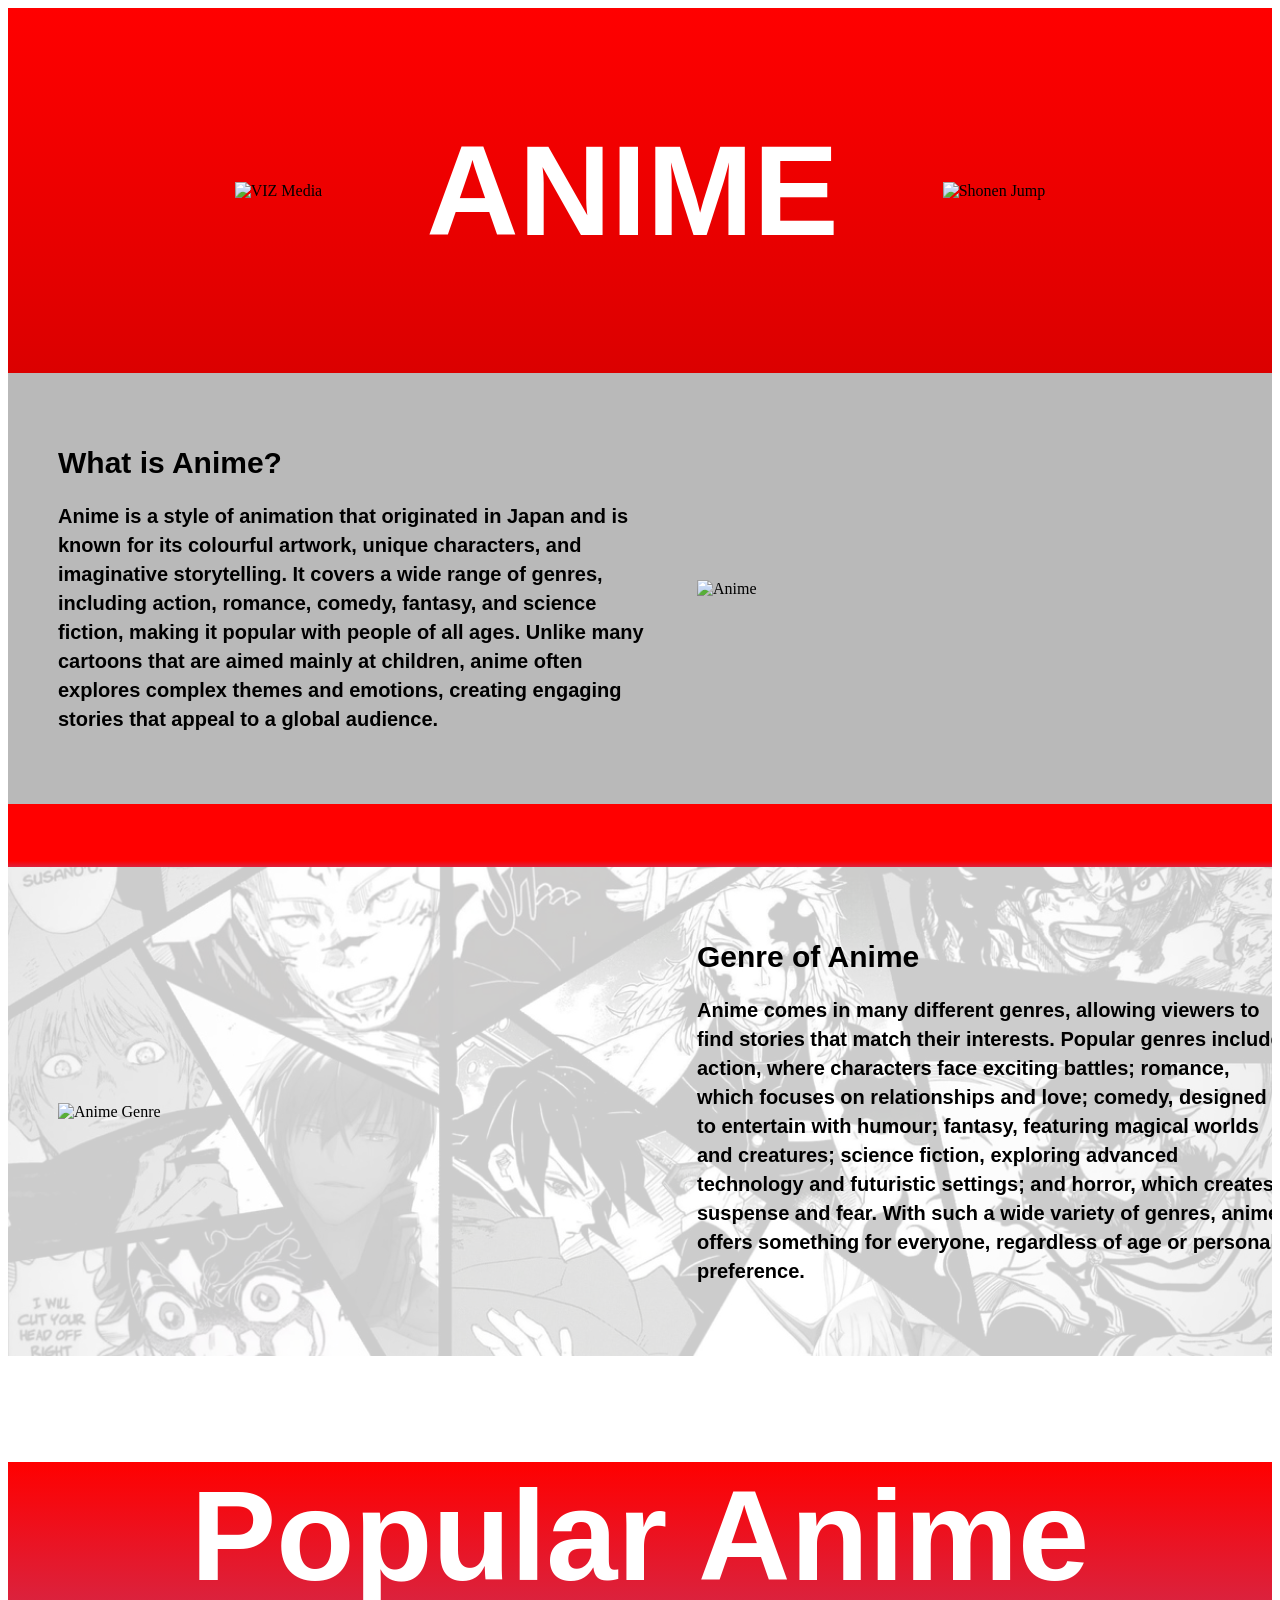
==== index.html @ dcf5774b "working on third section title" ====
<!DOCTYPE html>
<html lang="en">
<head>
    <meta charset="UTF-8">
    <meta name="viewport" content="width=device-width, initial-scale=1.0">
    <link rel="stylesheet" href="style.css">
    <title>Anime Website</title>
</head>
<body>
    <section class="hero-banner">
        <table style="margin: 0 auto;">
            <tr>
                <td><img class="hero-img1" src="images/VIZ-media.jpg" alt="VIZ Media"></td>
                <td><h1 class="hero-title">ANIME</h1></td>
                <td><img class="hero-img2" src="images/Shonen_Jump.jpeg" alt="Shonen Jump"></td>
            </tr>
        </table>
    </section>
    <section class="content1">
        <div class ="content-text">
            <h1>What is Anime?</h1>
            <p>Anime is a style of animation that originated in Japan and is known for its colourful artwork, unique characters, and imaginative storytelling. It covers a wide range of genres, including action, romance, comedy, fantasy, and science fiction, making it popular with people of all ages. Unlike many cartoons that are aimed mainly at children, anime often explores complex themes and emotions, creating engaging stories that appeal to a global audience.</p>
        </div>
        <img class="content-img" src="images/Anime.jpeg" alt="Anime"></img>
    </section>
    <section class="section-cut-off"></section>
    <section class="content2">
        <img class="content-img" src="images/Anime_Genre.jpeg" alt="Anime Genre"></img>
        <div class ="content-text">
            <h1>Genre of Anime</h1>
            <p>Anime comes in many different genres, allowing viewers to find stories that match their interests. Popular genres include action, where characters face exciting battles; romance, which focuses on relationships and love; comedy, designed to entertain with humour; fantasy, featuring magical worlds and creatures; science fiction, exploring advanced technology and futuristic settings; and horror, which creates suspense and fear. With such a wide variety of genres, anime offers something for everyone, regardless of age or personal preference.</p>
        </div>
    </section>
    <section class="content-title">
        <h1 class="title-text">Popular Anime</h1>
    </section>
</body>
</html>
---- style.css ----
.hero-banner {
    background: linear-gradient(to bottom, #ff0000, #DB0000);
    width: 100%;
}

.tr {
    display: flex;     
}

.hero-img1 {
    width: 129px;
    padding-right: 100px;
}

.hero-img2 {
    width: 118px;
    padding-left: 100px;
}

.hero-title {
    color: white;
    font-size: 128px;
    font-family: 'Istok Web', sans-serif;
}

.content1 {
    display: grid;
    grid-template-columns: 1fr 1fr;
    gap: 50px;
    margin: auto;
    padding: 50px;
    align-items: center;
    background-color: #B9B9B9;
}

.content-text {
    color: black;
    font-size: 20px;
    font-family: 'Istok Web', sans-serif;
    text-align: left;
    width: 589px;
    font-weight: bold;
    line-height: 29px;
}

.content-img {
    width: 589px;
    height: auto;
}

.section-cut-off {
    background: linear-gradient(to bottom,#FF0000 90%, #DB223D);
    height: 63px;
}

.content2 {
    display: grid;
    grid-template-columns: 1fr 1fr;
    gap: 50px;
    padding: 50px;
    align-items: center;
    position: relative;
    min-height: auto; 
    z-index: 0;
    overflow: hidden;
}

.content2::before {
  content: "";
  position: absolute;
  inset: 0; 
  background-image: url('Images/Manga_Panel_Bg1.jpg');
  background-size: cover; 
  background-position: center; 
  opacity: 0.2; 
  z-index: -1; 
}

.content-title {
    background: linear-gradient(to bottom,#FF0000, #DB223D);
    height: 139px;
    position: relative;
}

.title-text {
    color: white;
    font-size: 128px;
    font-family: 'Istok Web', sans-serif;
    text-align: center;
    font-weight: bold;
}
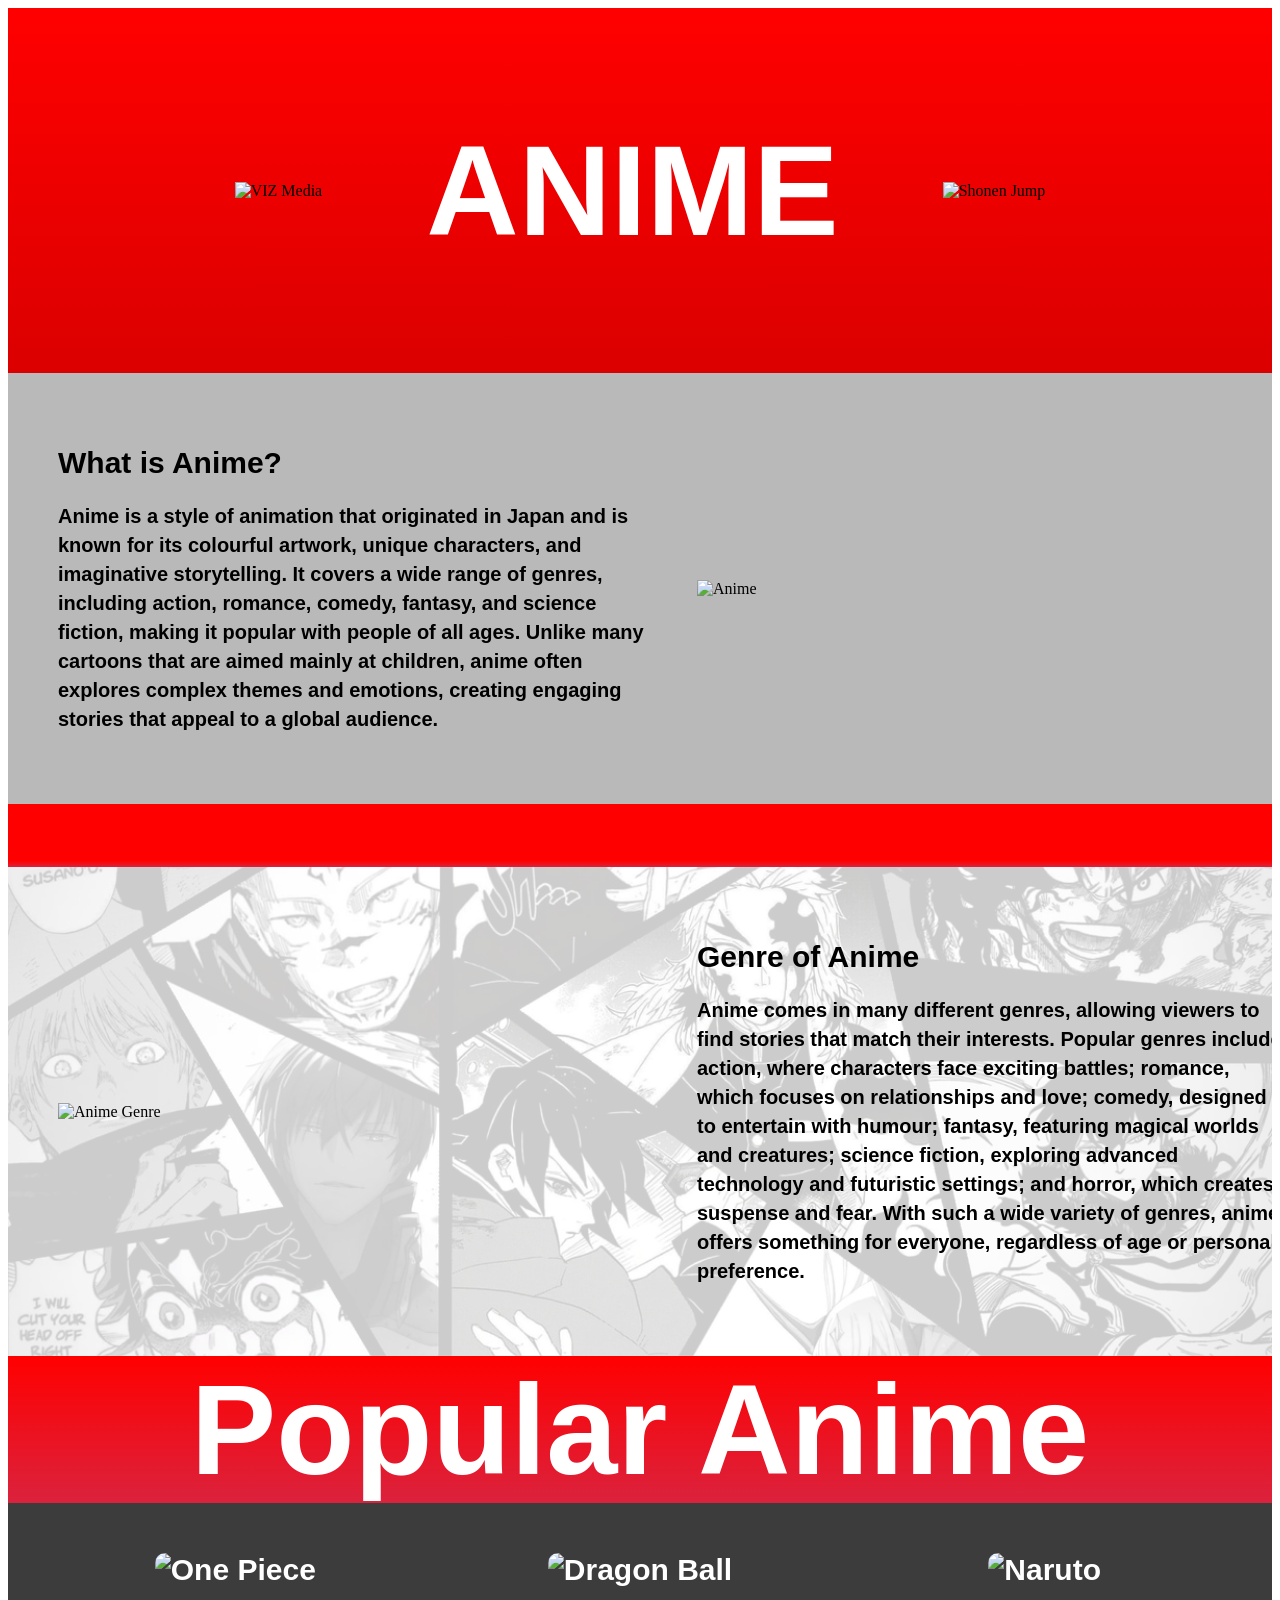
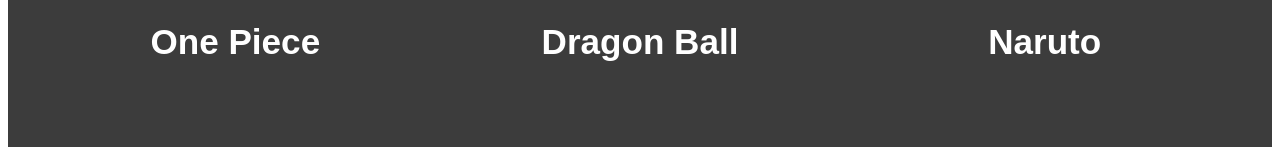
==== commit 6ab59b48: "third section complete" ====
--- a/index.html
+++ b/index.html
@@ -32,7 +32,23 @@
         </div>
     </section>
     <section class="content-title">
-        <h1 class="title-text">Popular Anime</h1>
+        <h2 class="title-text" style="margin: 0;">Popular Anime</h2>
     </section>
+    <section class="content3">
+        <div class="anime-grid">
+            <div class="anime-item">
+                <img class="anime-img" src="images/One_Piece.jpeg" alt="One Piece">
+                <h3>One Piece</h3>
+            </div>
+            <div class="anime-item">
+                <img class="anime-img"  src="images/Dragon_Ball.jpg" alt="Dragon Ball">
+                <h3>Dragon Ball</h3>
+            </div>
+            <div class="anime-item">
+                <img class="anime-img" src="images/Naruto.jpg" alt="Naruto">
+                <h3>Naruto</h3>
+            </div>
+            </div>
+        </div>
 </body>
 </html>
--- a/style.css
+++ b/style.css
@@ -80,8 +80,9 @@
 
 .content-title {
     background: linear-gradient(to bottom,#FF0000, #DB223D);
-    height: 139px;
     position: relative;
+    margin: 0;
+    padding: 0;
 }
 
 .title-text {
@@ -90,4 +91,28 @@
     font-family: 'Istok Web', sans-serif;
     text-align: center;
     font-weight: bold;
+}
+
+.anime-grid {
+    display: grid;
+    grid-template-columns: repeat(3, 1fr);
+    gap: 50px;
+    padding: 50px;
+    align-items: center;
+    background-color: #3C3C3C;
+}
+
+.anime-img {
+    gap: 20px;
+    height: 439px;
+    width: auto;
+    border-radius: 10px;
+}
+
+.anime-item {
+    text-align: center;
+    color:white;
+    font-size: 30px;
+    font-weight: bold;
+    font-family: 'Istok Web', sans-serif;
 }
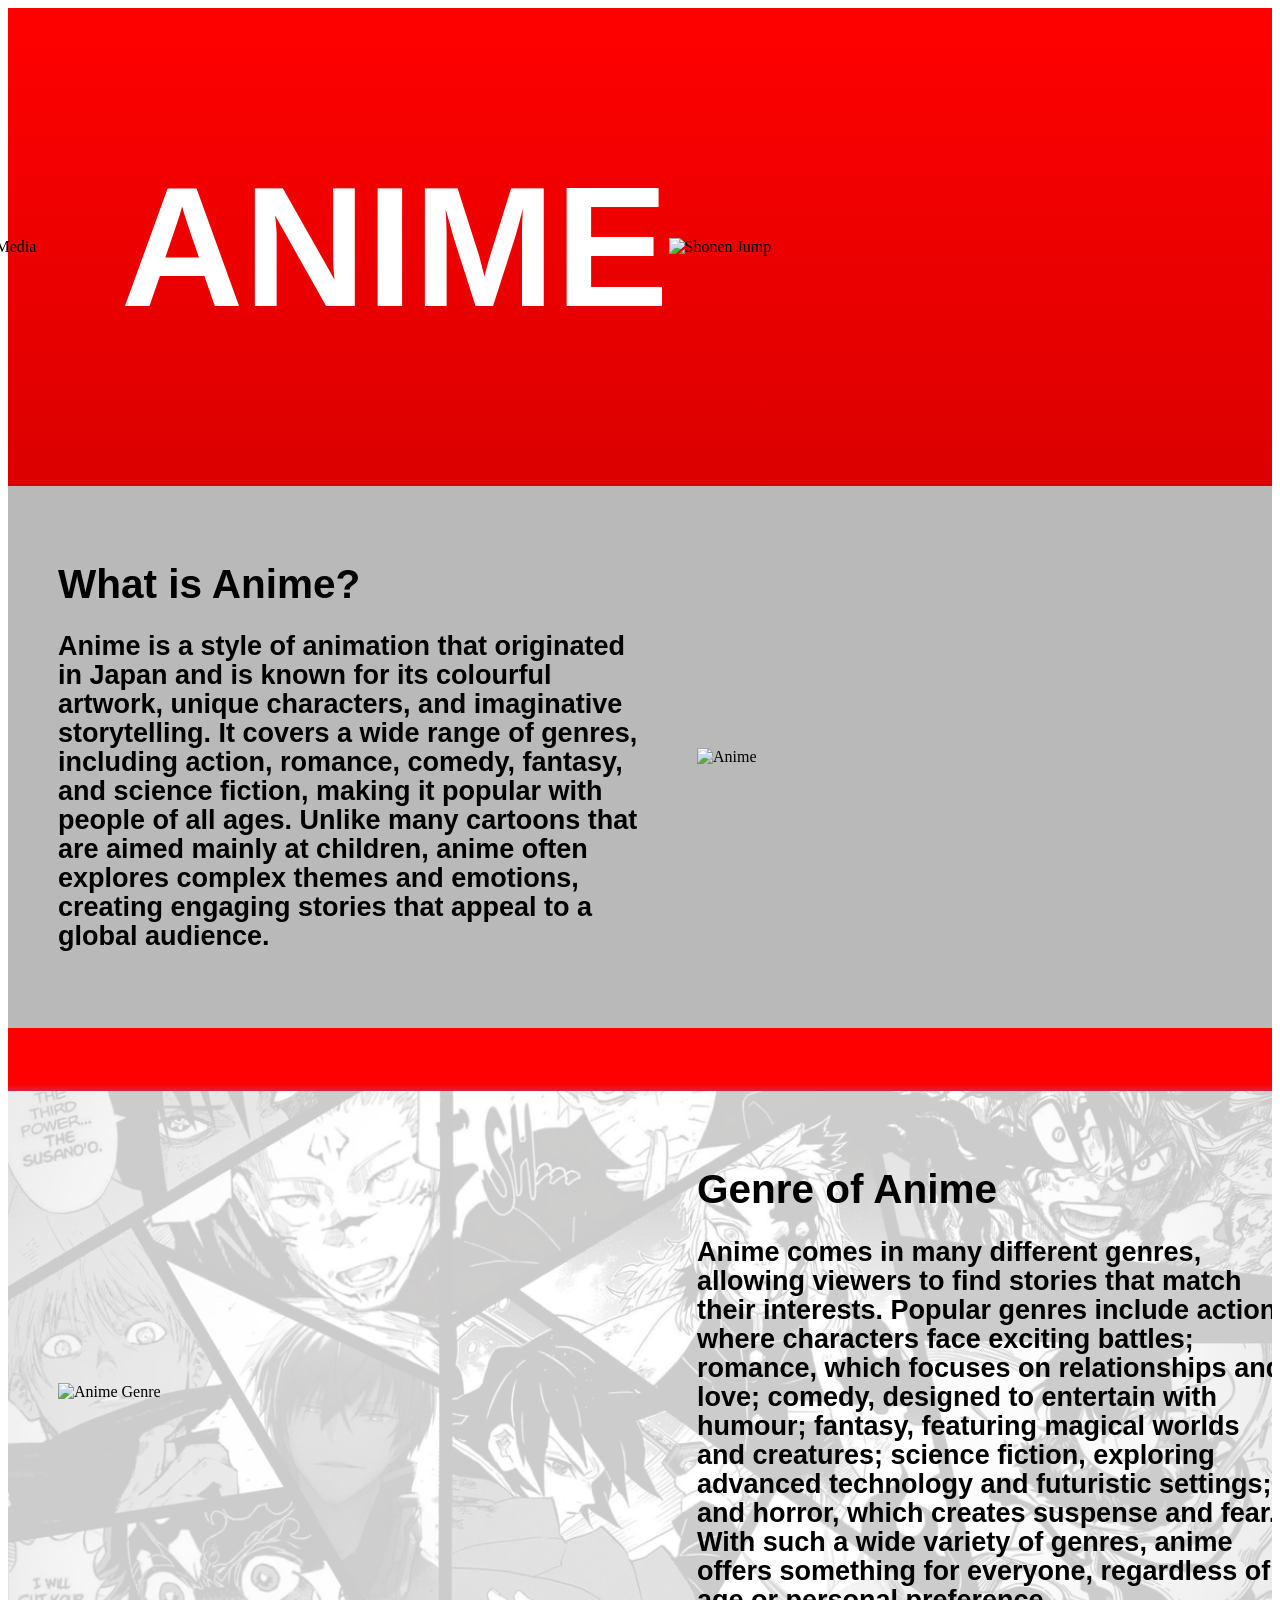
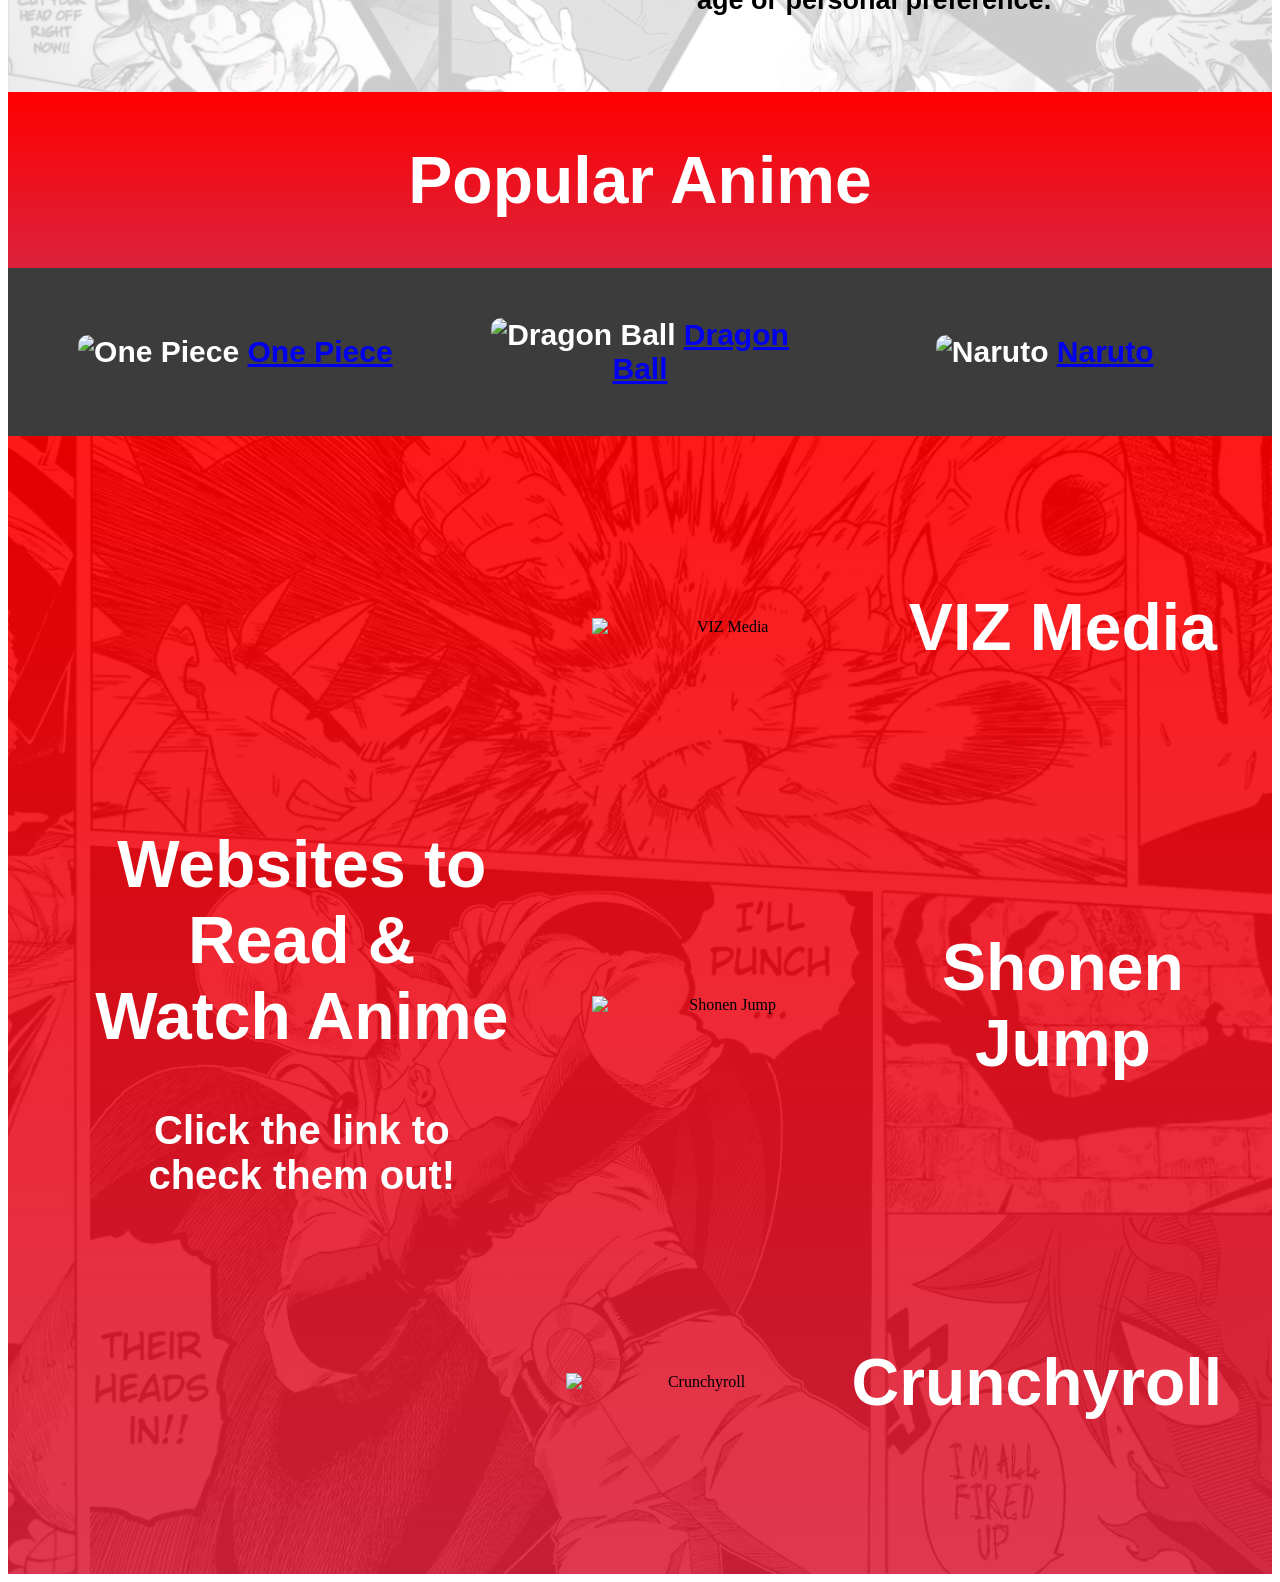
==== commit 149f37c3: "Preparing to add three new pages, as well as size increases to images and texts" ====
--- a/index.html
+++ b/index.html
@@ -8,13 +8,11 @@
 </head>
 <body>
     <section class="hero-banner">
-        <table style="margin: 0 auto;">
-            <tr>
-                <td><img class="hero-img1" src="images/VIZ-media.jpg" alt="VIZ Media"></td>
-                <td><h1 class="hero-title">ANIME</h1></td>
-                <td><img class="hero-img2" src="images/Shonen_Jump.jpeg" alt="Shonen Jump"></td>
-            </tr>
-        </table>
+        <div class="hero-content">
+            <img class="hero-img1" src="images/VIZ-media.jpg" alt="VIZ Media">
+            <h1 class="hero-title">ANIME</h1>
+            <img class="hero-img2" src="images/Shonen_Jump.jpeg" alt="Shonen Jump">
+        </div>
     </section>
     <section class="content1">
         <div class ="content-text">
@@ -38,17 +36,37 @@
         <div class="anime-grid">
             <div class="anime-item">
                 <img class="anime-img" src="images/One_Piece.jpeg" alt="One Piece">
-                <h3>One Piece</h3>
+                <a href="One_Piece.html">One Piece</a>
             </div>
             <div class="anime-item">
                 <img class="anime-img"  src="images/Dragon_Ball.jpg" alt="Dragon Ball">
-                <h3>Dragon Ball</h3>
+                <a href="Dragon_Ball.html">Dragon Ball</a>
             </div>
             <div class="anime-item">
                 <img class="anime-img" src="images/Naruto.jpg" alt="Naruto">
-                <h3>Naruto</h3>
-            </div>
+                <a href="Naruto.html">Naruto</a>
             </div>
         </div>
+    </section>
+    <section class="links-section">
+        <div class="links-heading">
+            <h2 class="links-title">Websites to Read & <br> Watch Anime</h2>
+            <p class="links-text">Click the link to <br> check them out!</p>
+        </div>
+        <div class="links-list">
+            <div class="links-item">   
+                <img class="links-img" src="images/VIZ-media.jpg" alt="VIZ Media">
+                <a class="links" href="https://www.viz.com/">VIZ Media</a>
+            </div>
+            <div class="links-item">    
+                <img class="links-img" src="images/Shonen_Jump.jpeg" alt="Shonen Jump">
+                <a class="links" href="https://www.viz.com/shonenjump">Shonen Jump</a>
+            </div>
+            <div class="links-item">
+                <img class="links-img" src="images/Crunchyroll.png" alt="Crunchyroll">
+                <a class="links" href="https://www.crunchyroll.com/">Crunchyroll</a>
+            </div>
+        </div>
+    </section>
 </body>
 </html>
--- a/style.css
+++ b/style.css
@@ -3,25 +3,31 @@
 .hero-banner {
     background: linear-gradient(to bottom, #ff0000, #DB0000);
     width: 100%;
-}
-
-.tr {
-    display: flex;     
+    align-items: center;
+    place-items: center;
+    justify-content: center;
+}
+
+.hero-content {
+    display: grid;     
+    grid-template-columns: 1fr 1fr 1fr;
+    width: 60%;
+    align-items: center;
+    justify-content: center;
+    place-items: center;
 }
 
 .hero-img1 {
-    width: 129px;
-    padding-right: 100px;
+    width: 172px;
 }
 
 .hero-img2 {
-    width: 118px;
-    padding-left: 100px;
+    width: 157px;
 }
 
 .hero-title {
     color: white;
-    font-size: 128px;
+    font-size: 170px;
     font-family: 'Istok Web', sans-serif;
 }
 
@@ -33,11 +39,12 @@
     padding: 50px;
     align-items: center;
     background-color: #B9B9B9;
+    place-items: center;
 }
 
 .content-text {
     color: black;
-    font-size: 20px;
+    font-size: 27px;
     font-family: 'Istok Web', sans-serif;
     text-align: left;
     width: 589px;
@@ -65,6 +72,7 @@
     min-height: auto; 
     z-index: 0;
     overflow: hidden;
+    place-items: center;
 }
 
 .content2::before {
@@ -87,10 +95,11 @@
 
 .title-text {
     color: white;
-    font-size: 128px;
-    font-family: 'Istok Web', sans-serif;
-    text-align: center;
-    font-weight: bold;
+    font-size: 66px;
+    font-family: 'Istok Web', sans-serif;
+    text-align: center;
+    font-weight: bold;
+    padding: 50px;
 }
 
 .anime-grid {
@@ -100,11 +109,12 @@
     padding: 50px;
     align-items: center;
     background-color: #3C3C3C;
+    place-items: center;
 }
 
 .anime-img {
     gap: 20px;
-    height: 439px;
+    height: 585px;
     width: auto;
     border-radius: 10px;
 }
@@ -115,4 +125,79 @@
     font-size: 30px;
     font-weight: bold;
     font-family: 'Istok Web', sans-serif;
+}
+
+.links-section {
+    display: grid;
+    grid-template-columns: 1fr 1fr;
+    gap: 20px;
+    background: linear-gradient(to bottom,#FF0000, #DB223D);
+    padding: 50px;
+    text-align: center;
+    align-items: center;
+    place-items: center;
+    height: 1038px;
+    position: relative;
+    min-height: auto; 
+    z-index: 0;
+    overflow: hidden;
+}
+
+.links-section::before {
+  content: "";
+  position: absolute;
+  inset: 0; 
+  background-image: url('Images/Manga_Panel_Bg2.jpg');
+  background-size: cover; 
+  background-position: center; 
+  opacity: 0.1; 
+  z-index: -1; 
+}
+
+.links-title {
+    color: white;
+    font-size: 66px;
+    font-family: 'Istok Web', sans-serif;
+    text-align: center;
+    font-weight: bold;
+}
+
+.links-text {
+    color: white;
+    font-size: 40px;
+    font-family: 'Istok Web', sans-serif;
+    text-align: center;
+    font-weight: bold;
+}
+
+.links-list {
+    display: flex;
+    flex-direction: column;
+    justify-content: space-between;
+    place-items: left;
+    align-items: left;
+    height: 80%;
+}
+
+.links-img {
+    width: 266px;
+    height: auto;
+}
+
+.links-item {
+    display: grid;
+    grid-template-columns: 1fr 1fr;
+    gap: 20px;
+    align-items: center;
+    justify-content: center;
+    place-items: center;
+}
+
+.links {
+    text-align: center;
+    text-decoration: none;
+    font-size: 66px;
+    font-family: 'Istok Web', sans-serif;
+    font-weight: bold;
+    color: white;
 }
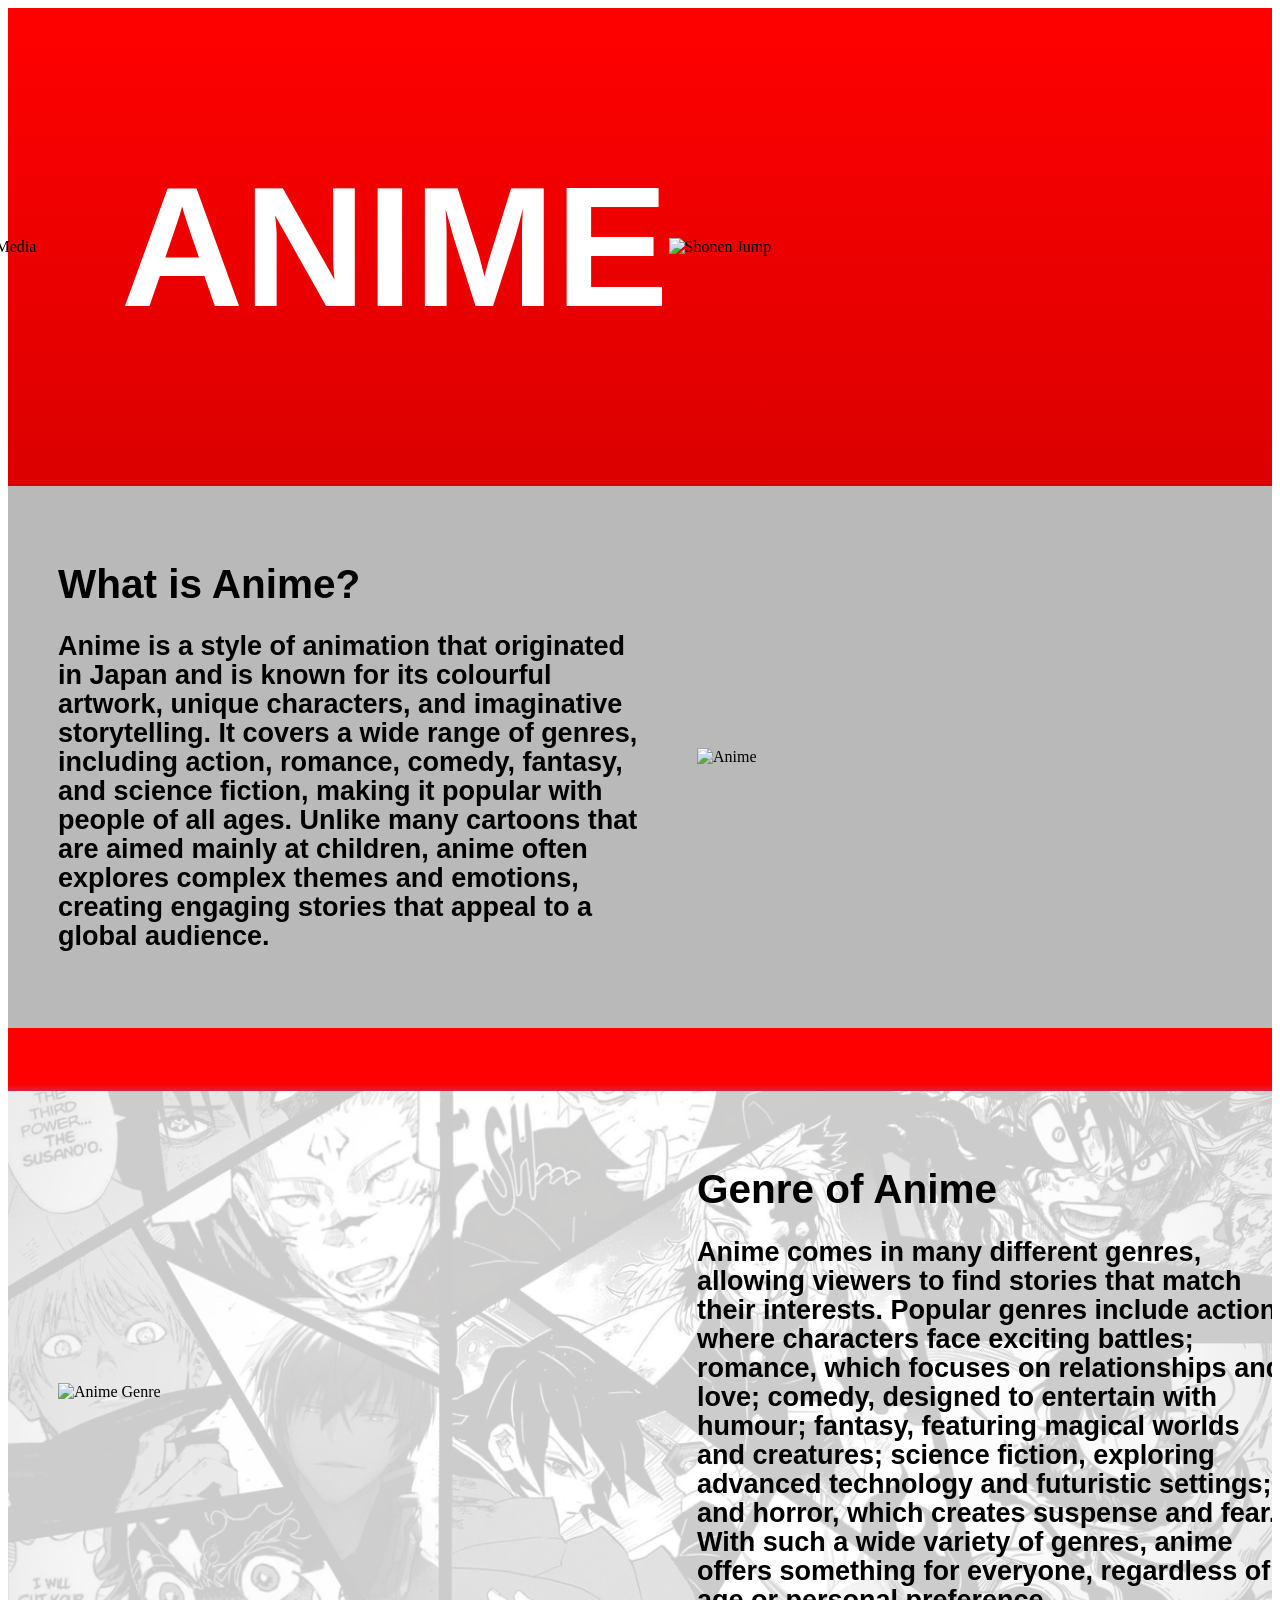
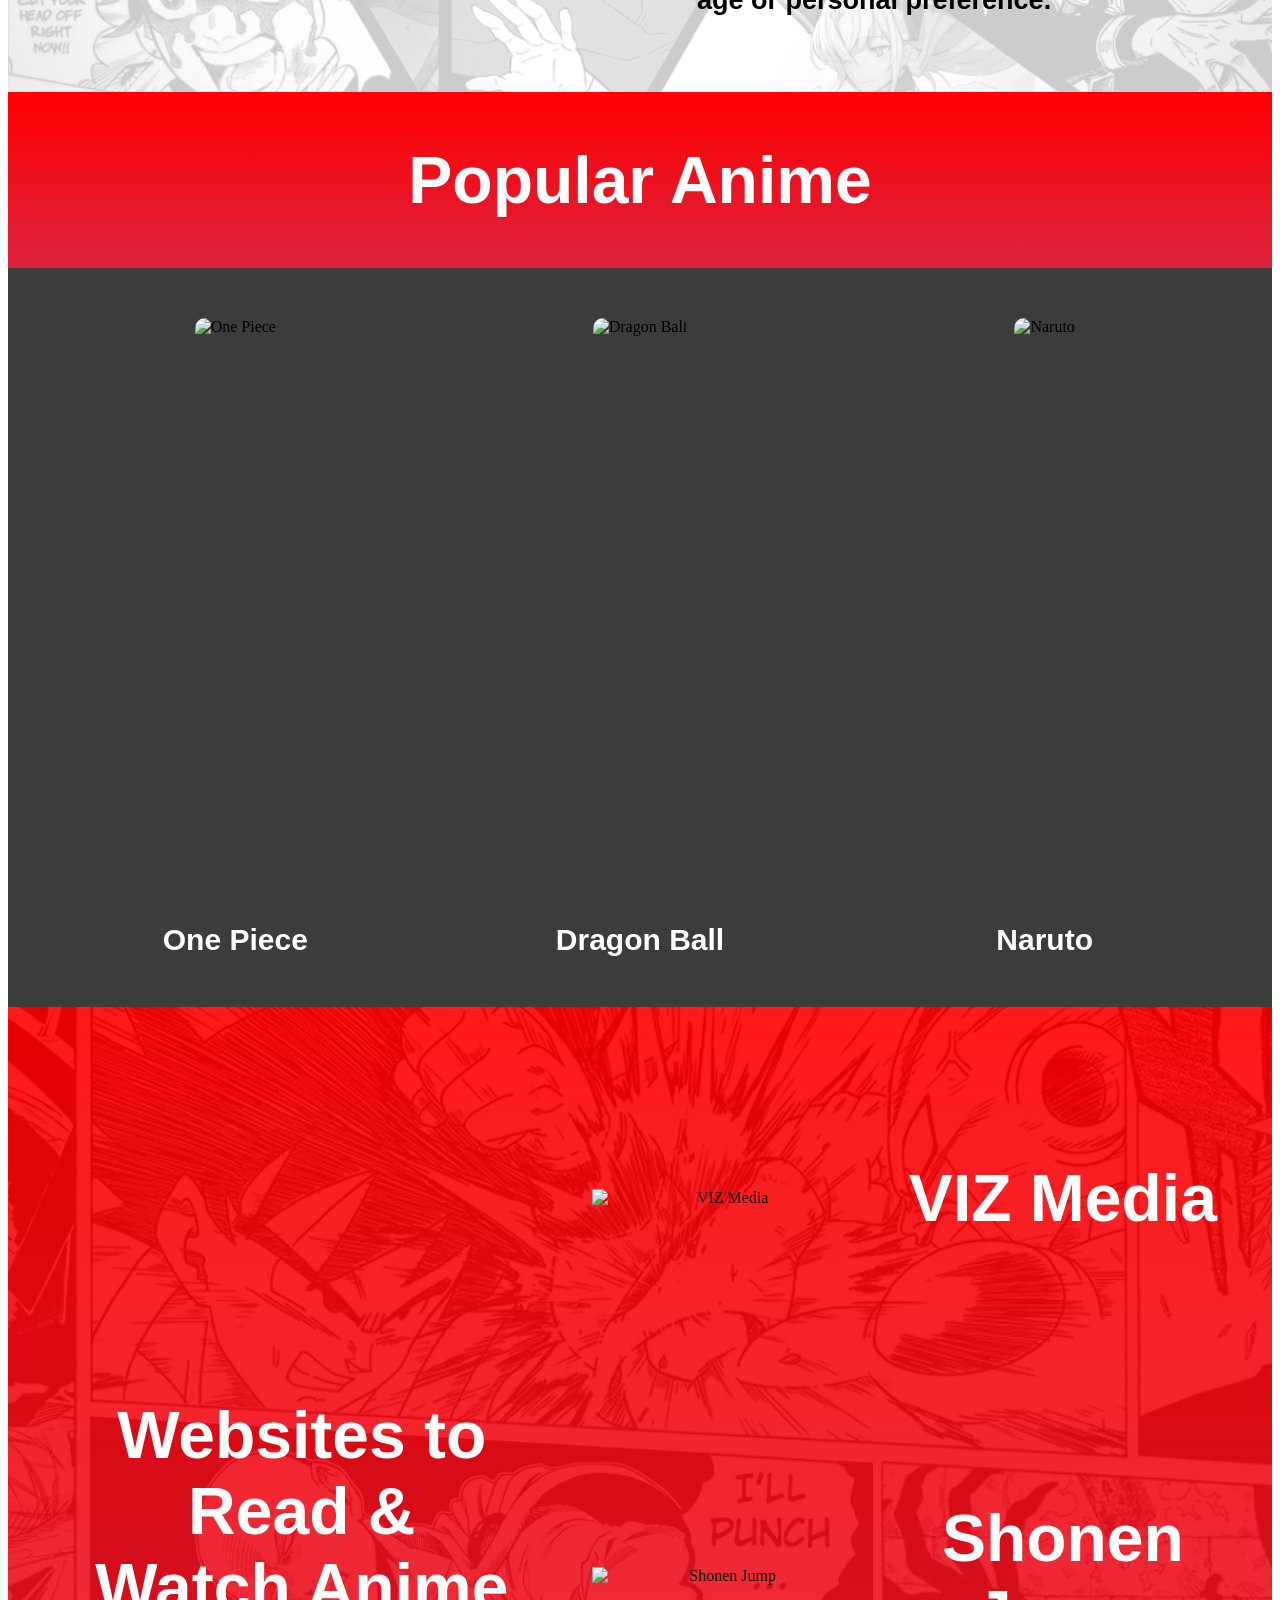
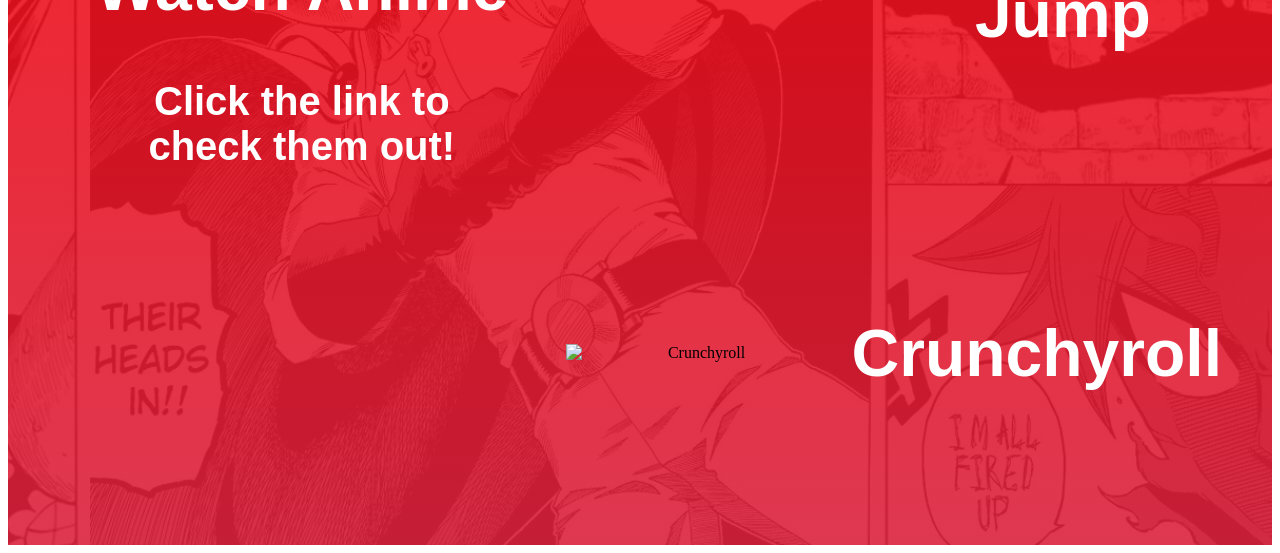
==== commit 0b6624de: "Added hover over buttons and starting new page for One Piece section" ====
--- a/index.html
+++ b/index.html
@@ -36,15 +36,15 @@
         <div class="anime-grid">
             <div class="anime-item">
                 <img class="anime-img" src="images/One_Piece.jpeg" alt="One Piece">
-                <a href="One_Piece.html">One Piece</a>
+                <a class="anime-text" href="One_Piece.html">One Piece</a>
             </div>
             <div class="anime-item">
                 <img class="anime-img"  src="images/Dragon_Ball.jpg" alt="Dragon Ball">
-                <a href="Dragon_Ball.html">Dragon Ball</a>
+                <a class="anime-text" href="Dragon_Ball.html">Dragon Ball</a>
             </div>
             <div class="anime-item">
                 <img class="anime-img" src="images/Naruto.jpg" alt="Naruto">
-                <a href="Naruto.html">Naruto</a>
+                <a class="anime-text" href="Naruto.html">Naruto</a>
             </div>
         </div>
     </section>
--- a/style.css
+++ b/style.css
@@ -120,11 +120,26 @@
 }
 
 .anime-item {
-    text-align: center;
+    display: grid;
+    grid-template-columns: 1fr;
+    gap: 20px;
+    align-items: center;
+    justify-content: center;
+    place-items: center;
+}
+
+.anime-text {
+    text-align: center;
+    text-decoration: none;
     color:white;
     font-size: 30px;
     font-weight: bold;
     font-family: 'Istok Web', sans-serif;
+}
+
+.anime-text:hover {
+    color: #FF0000;
+    transition: color 0.3s ease;
 }
 
 .links-section {
@@ -200,4 +215,9 @@
     font-family: 'Istok Web', sans-serif;
     font-weight: bold;
     color: white;
+}
+
+.links:hover {
+    color: #3C3C3C;
+    transition: color 0.3s ease;
 }
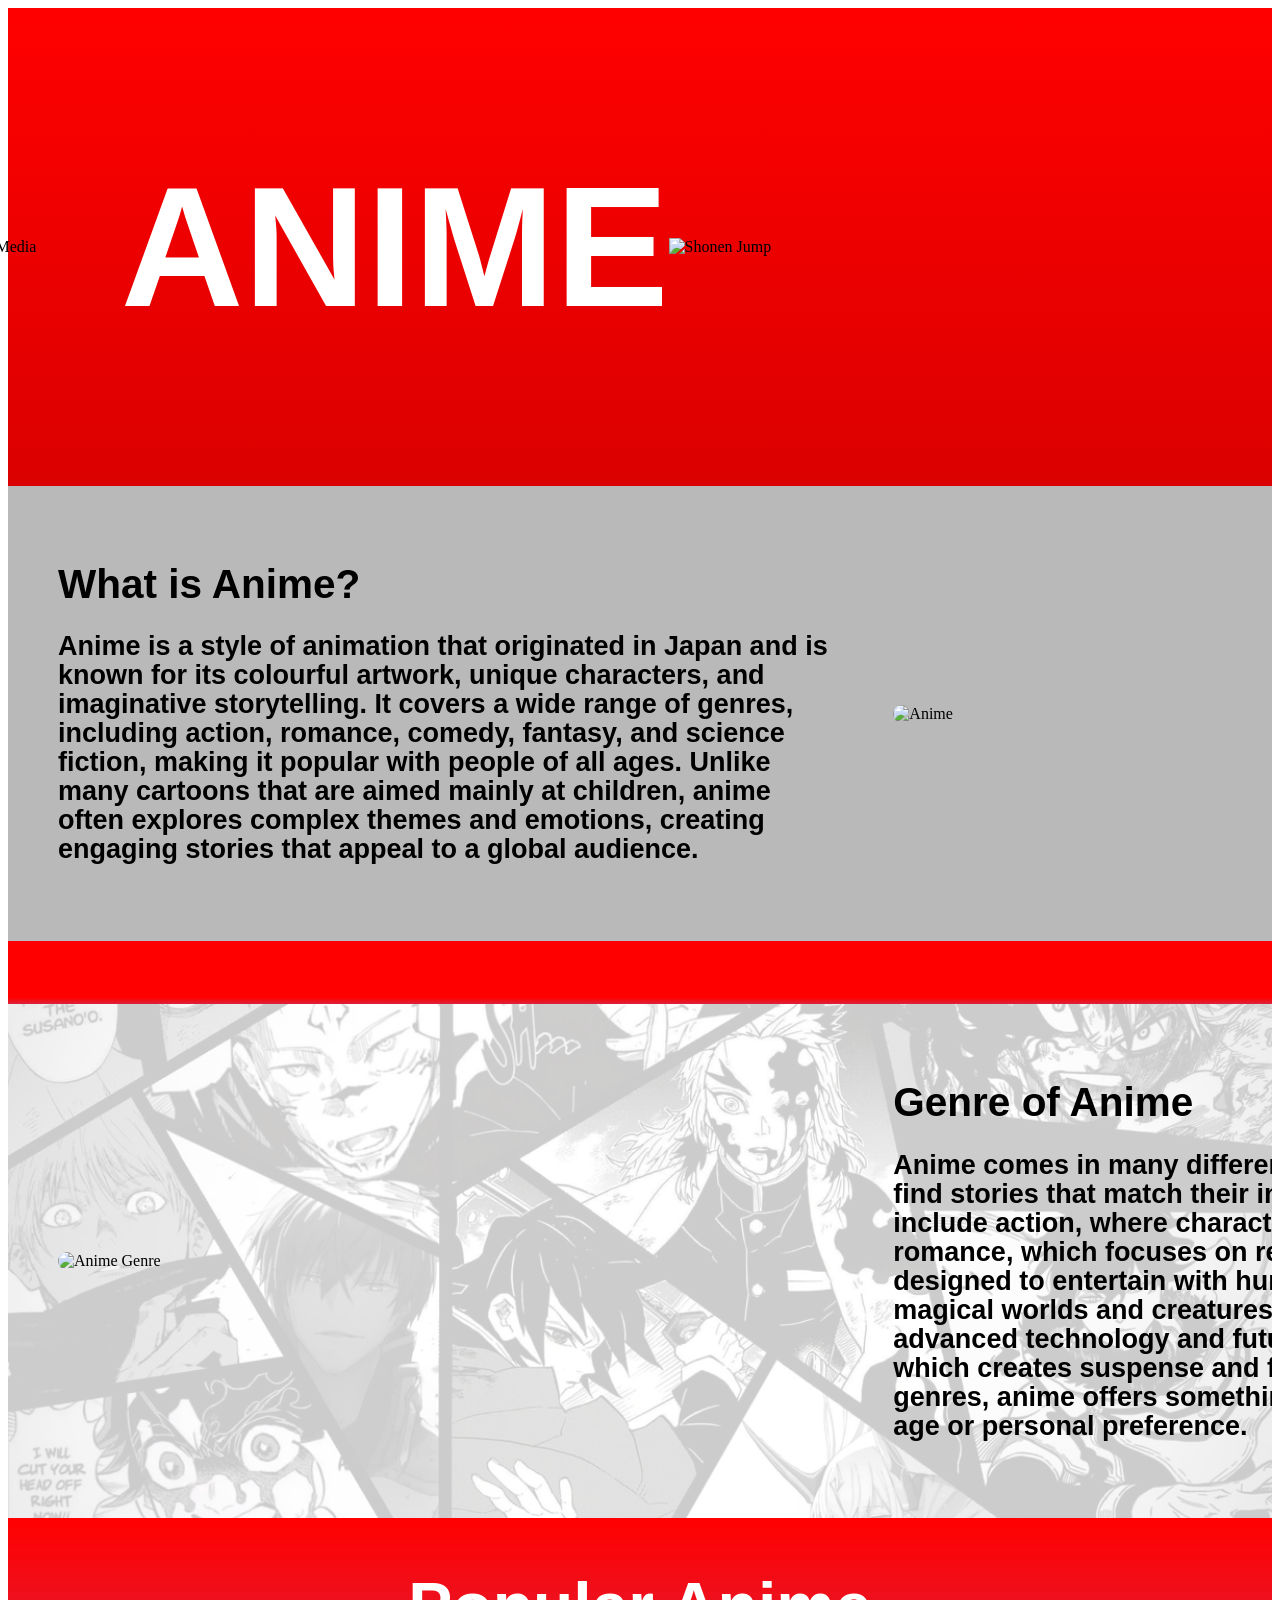
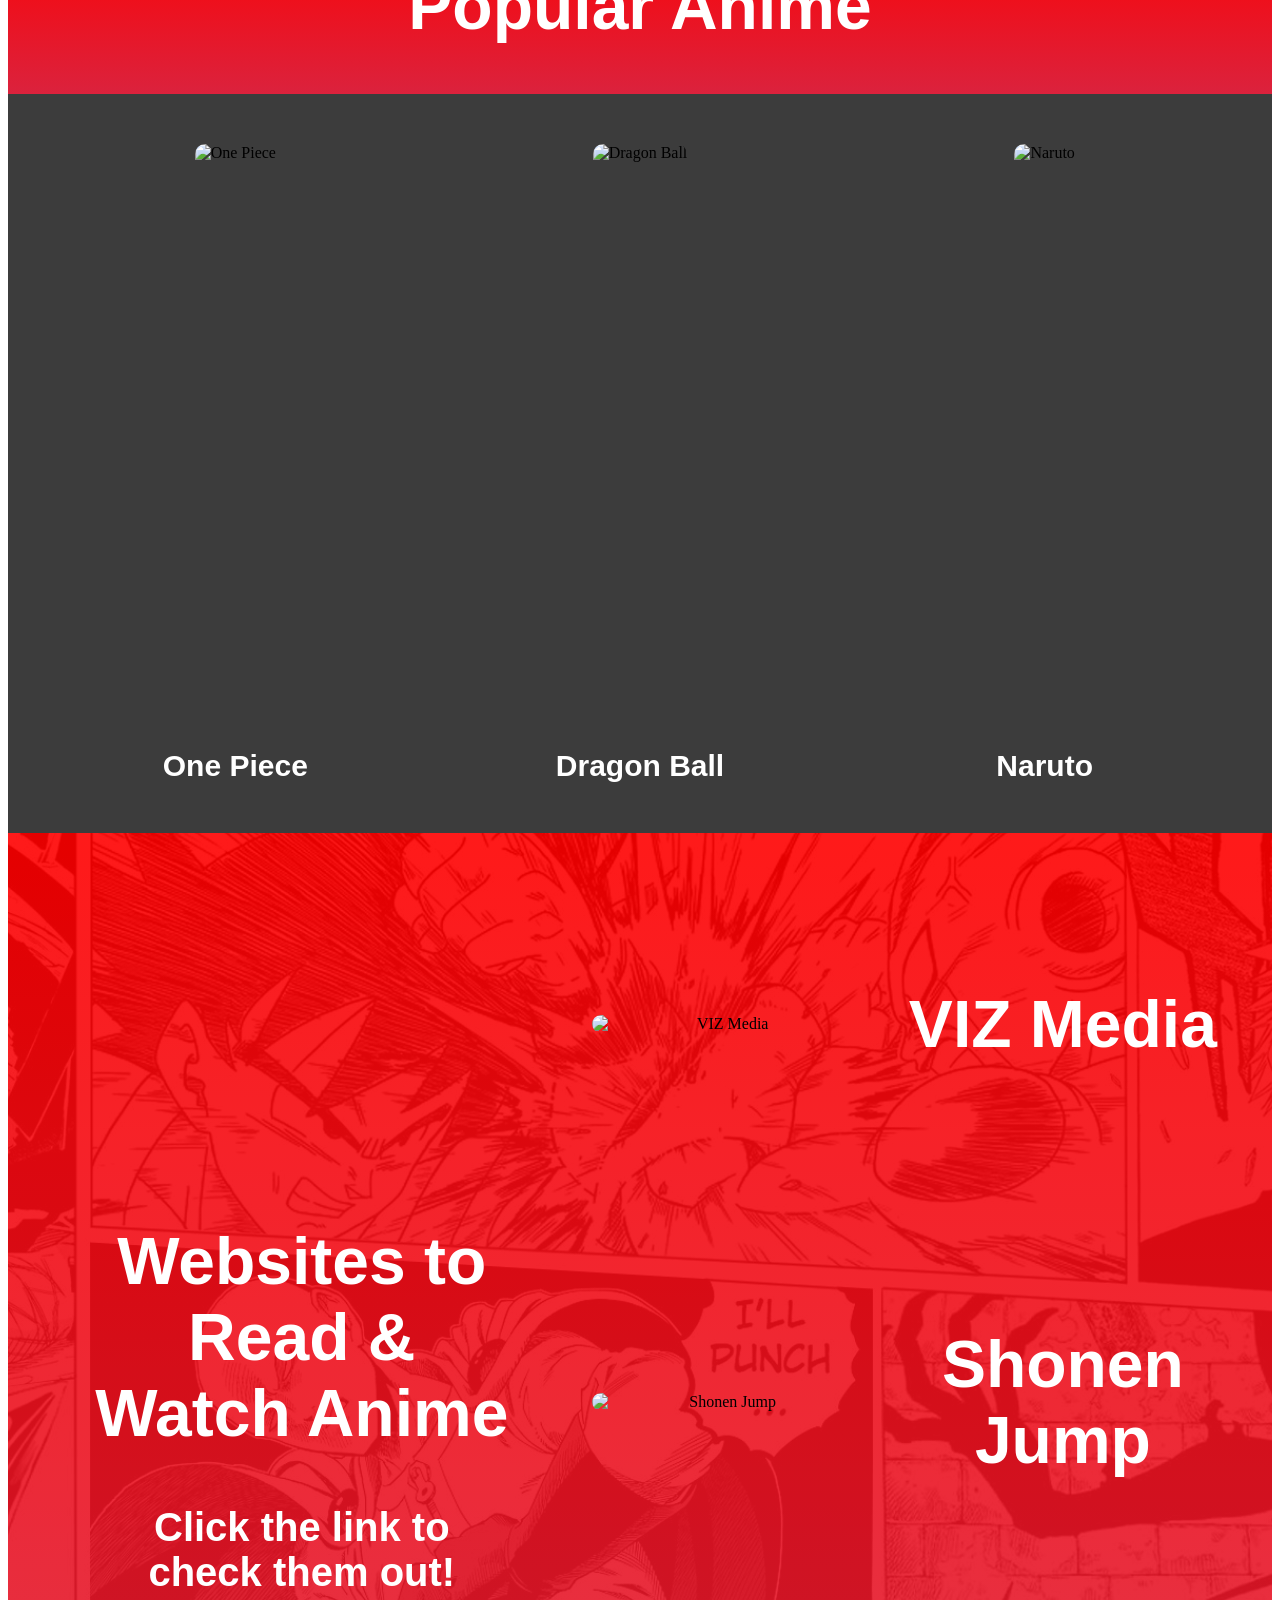
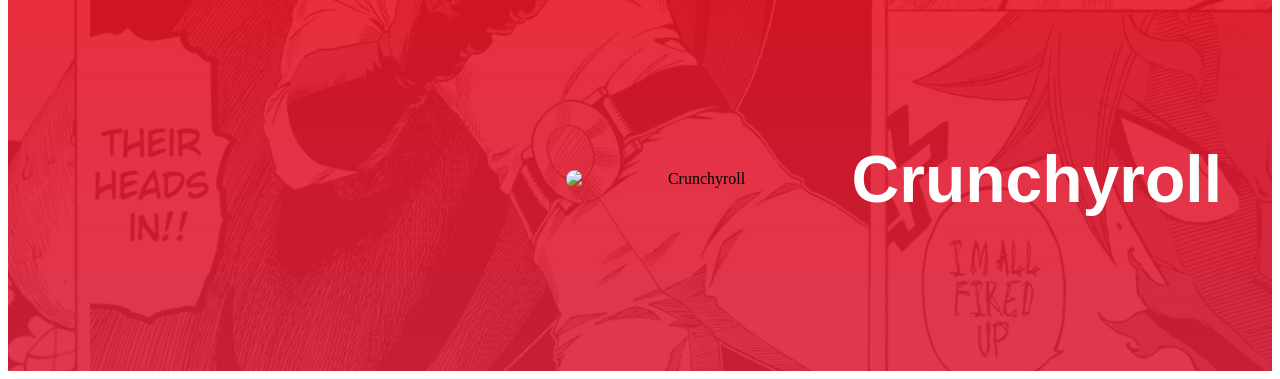
==== commit 723ed328: "Added comments" ====
--- a/index.html
+++ b/index.html
@@ -7,6 +7,7 @@
     <title>Anime Website</title>
 </head>
 <body>
+    <!--Hero Section-->
     <section class="hero-banner">
         <div class="hero-content">
             <img class="hero-img1" src="images/VIZ-media.jpg" alt="VIZ Media">
@@ -14,6 +15,7 @@
             <img class="hero-img2" src="images/Shonen_Jump.jpeg" alt="Shonen Jump">
         </div>
     </section>
+    <!--Content Section 1-->
     <section class="content1">
         <div class ="content-text">
             <h1>What is Anime?</h1>
@@ -21,6 +23,7 @@
         </div>
         <img class="content-img" src="images/Anime.jpeg" alt="Anime"></img>
     </section>
+    <!--Content Section 2-->
     <section class="section-cut-off"></section>
     <section class="content2">
         <img class="content-img" src="images/Anime_Genre.jpeg" alt="Anime Genre"></img>
@@ -29,6 +32,7 @@
             <p>Anime comes in many different genres, allowing viewers to find stories that match their interests. Popular genres include action, where characters face exciting battles; romance, which focuses on relationships and love; comedy, designed to entertain with humour; fantasy, featuring magical worlds and creatures; science fiction, exploring advanced technology and futuristic settings; and horror, which creates suspense and fear. With such a wide variety of genres, anime offers something for everyone, regardless of age or personal preference.</p>
         </div>
     </section>
+    <!--Content Section 3-->
     <section class="content-title">
         <h2 class="title-text" style="margin: 0;">Popular Anime</h2>
     </section>
@@ -48,6 +52,7 @@
             </div>
         </div>
     </section>
+    <!--Links Section-->
     <section class="links-section">
         <div class="links-heading">
             <h2 class="links-title">Websites to Read & <br> Watch Anime</h2>
@@ -69,4 +74,4 @@
         </div>
     </section>
 </body>
-</html>+</html>
--- a/style.css
+++ b/style.css
@@ -1,5 +1,3 @@
-
-
 .hero-banner {
     background: linear-gradient(to bottom, #ff0000, #DB0000);
     width: 100%;
@@ -47,14 +45,15 @@
     font-size: 27px;
     font-family: 'Istok Web', sans-serif;
     text-align: left;
-    width: 589px;
+    width: 785.333px;
     font-weight: bold;
     line-height: 29px;
 }
 
 .content-img {
-    width: 589px;
+    width: 785.333px;
     height: auto;
+    border-radius: 10px;
 }
 
 .section-cut-off {
@@ -197,6 +196,7 @@
 .links-img {
     width: 266px;
     height: auto;
+    border-radius: 10px;
 }
 
 .links-item {
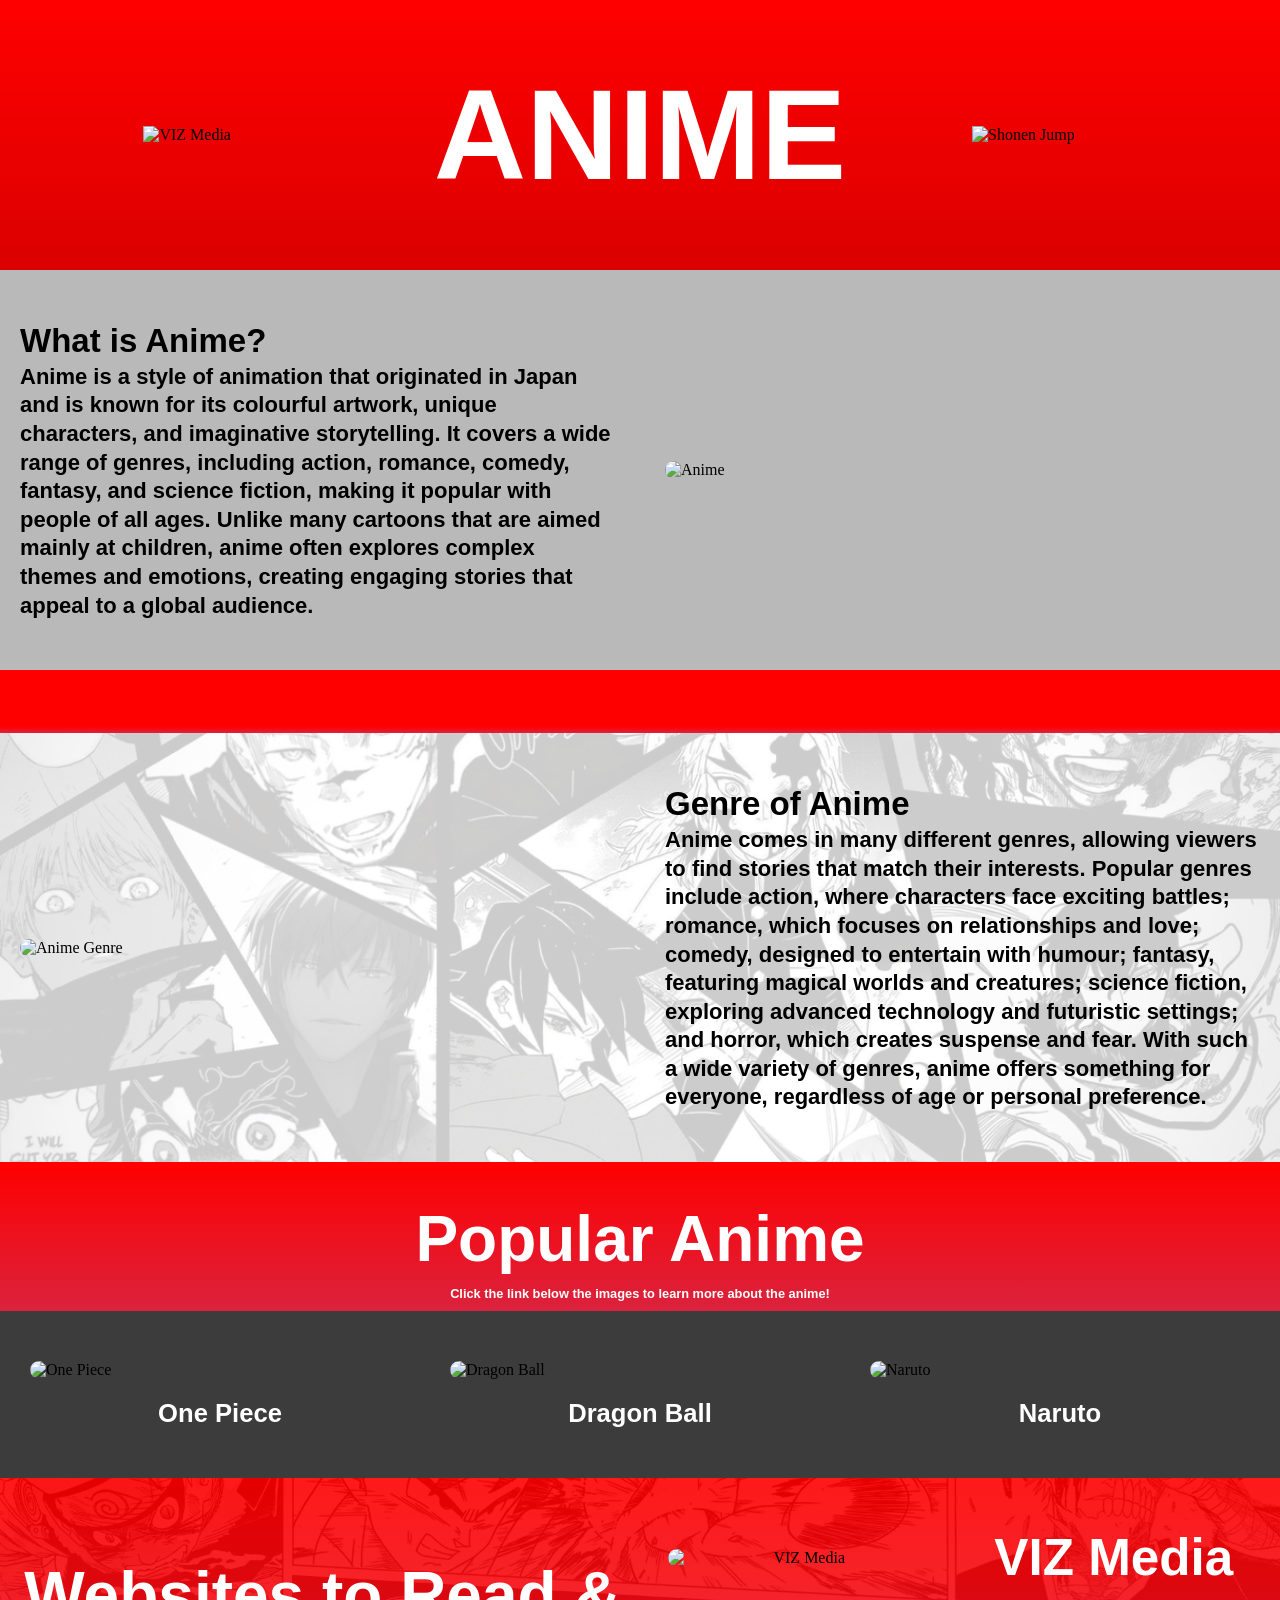
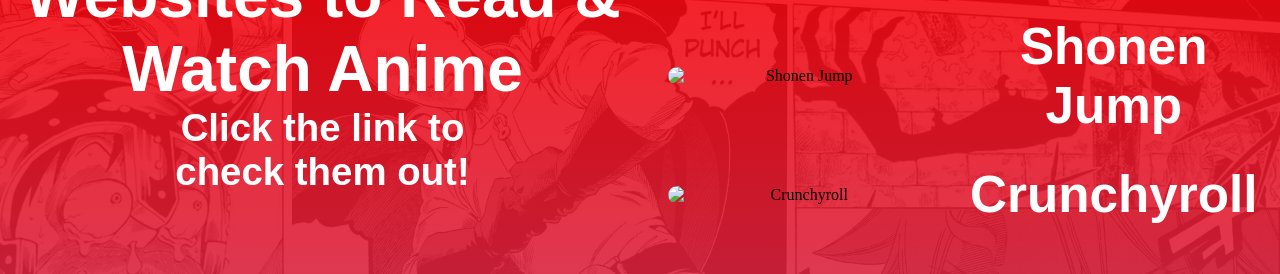
==== commit 8656b193: "Added third and final section to all three pages" ====
--- a/index.html
+++ b/index.html
@@ -35,22 +35,23 @@
     <!--Content Section 3-->
     <section class="content-title">
         <h2 class="title-text" style="margin: 0;">Popular Anime</h2>
+        <h3 class="content3-text">Click the link below the images to learn more about the anime!</h3>
     </section>
     <section class="content3">
-        <div class="anime-grid">
-            <div class="anime-item">
-                <img class="anime-img" src="images/One_Piece.jpeg" alt="One Piece">
-                <a class="anime-text" href="One_Piece.html">One Piece</a>
+            <div class="anime-grid">
+                <div class="anime-item">
+                    <img class="anime-img" src="images/One_Piece.jpeg" alt="One Piece">
+                    <a class="anime-text" href="One_Piece.html">One Piece</a>
+                </div>
+                <div class="anime-item">
+                    <img class="anime-img"  src="images/Dragon_Ball.jpg" alt="Dragon Ball">
+                    <a class="anime-text" href="Dragon_Ball.html">Dragon Ball</a>
+                </div>
+                <div class="anime-item">
+                    <img class="anime-img" src="images/Naruto.jpg" alt="Naruto">
+                    <a class="anime-text" href="Naruto.html">Naruto</a>
+                </div>
             </div>
-            <div class="anime-item">
-                <img class="anime-img"  src="images/Dragon_Ball.jpg" alt="Dragon Ball">
-                <a class="anime-text" href="Dragon_Ball.html">Dragon Ball</a>
-            </div>
-            <div class="anime-item">
-                <img class="anime-img" src="images/Naruto.jpg" alt="Naruto">
-                <a class="anime-text" href="Naruto.html">Naruto</a>
-            </div>
-        </div>
     </section>
     <!--Links Section-->
     <section class="links-section">
--- a/style.css
+++ b/style.css
@@ -1,32 +1,53 @@
+* {
+    margin: 0;
+    padding: 0;
+    box-sizing: border-box;
+}
+
 .hero-banner {
     background: linear-gradient(to bottom, #ff0000, #DB0000);
     width: 100%;
-    align-items: center;
-    place-items: center;
-    justify-content: center;
+    height: 30vh;
+    display: flex; 
+    align-items: center;
+    justify-content: center;
+    padding: 20px;
+    box-sizing: border-box;
 }
 
 .hero-content {
     display: grid;     
-    grid-template-columns: 1fr 1fr 1fr;
-    width: 60%;
-    align-items: center;
-    justify-content: center;
-    place-items: center;
+    /* Forces exactly 3 equal-width columns that NEVER break or stack */
+    grid-template-columns: repeat(3, 1fr); 
+    width: 100%;
+    max-width: 1200px;
+    align-items: center;
+    justify-content: center;
+    place-items: center;
+    gap: 15px; /* Fixed small gap prevents grid items from overlapping */
 }
 
 .hero-img1 {
-    width: 172px;
+    width: 100%; /* Spans full width of its designated grid slot */
+    max-width: 172px; 
+    height: auto;
 }
 
 .hero-img2 {
-    width: 157px;
+    width: 100%; /* Spans full width of its designated grid slot */
+    max-width: 157px; 
+    height: auto;
 }
 
 .hero-title {
     color: white;
-    font-size: 170px;
-    font-family: 'Istok Web', sans-serif;
+    /* Uses viewport width so text fluidly shrinks at the exact same pace as the images */
+    font-size: clamp(24px, 10vw, 170px); 
+    font-family: 'Istok Web', sans-serif;
+    text-align: center;
+    line-height: 1;
+    margin: 0;
+    width: 100%;
 }
 
 .content1 {
@@ -34,24 +55,27 @@
     grid-template-columns: 1fr 1fr;
     gap: 50px;
     margin: auto;
-    padding: 50px;
+    padding: 50px 20px;
     align-items: center;
     background-color: #B9B9B9;
     place-items: center;
+    box-sizing: border-box;
 }
 
 .content-text {
     color: black;
-    font-size: 27px;
+    font-size: clamp(18px, 2.5vw, 22px); 
     font-family: 'Istok Web', sans-serif;
     text-align: left;
-    width: 785.333px;
-    font-weight: bold;
-    line-height: 29px;
+    width: 100%;
+    max-width: 785px; 
+    font-weight: bold;
+    line-height: 1.3; 
 }
 
 .content-img {
-    width: 785.333px;
+    width: 100%;
+    max-width: 785px; 
     height: auto;
     border-radius: 10px;
 }
@@ -65,13 +89,14 @@
     display: grid;
     grid-template-columns: 1fr 1fr;
     gap: 50px;
-    padding: 50px;
+    padding: 50px 20px;
     align-items: center;
     position: relative;
     min-height: auto; 
     z-index: 0;
     overflow: hidden;
     place-items: center;
+    box-sizing: border-box;
 }
 
 .content2::before {
@@ -94,27 +119,37 @@
 
 .title-text {
     color: white;
-    font-size: 66px;
-    font-family: 'Istok Web', sans-serif;
-    text-align: center;
-    font-weight: bold;
-    padding: 50px;
+    font-size: clamp(32px, 5vw, 66px);
+    font-family: 'Istok Web', sans-serif;
+    text-align: center;
+    font-weight: bold;
+    padding: 40px 20px 0px 20px;
+}
+
+.content3-text {
+    color: white;
+    font-size: clamp(10px, 1vw, 20px);
+    font-family: 'Istok Web', sans-serif;
+    text-align: center;
+    font-weight: bold;
+    padding: 10px 10px;
+}
+
+.content3 {
+    background-color: #3C3C3C;  
 }
 
 .anime-grid {
     display: grid;
     grid-template-columns: repeat(3, 1fr);
-    gap: 50px;
-    padding: 50px;
-    align-items: center;
-    background-color: #3C3C3C;
-    place-items: center;
+    gap: 40px 20px;
+    padding: 50px 20px;
 }
 
 .anime-img {
-    gap: 20px;
-    height: 585px;
-    width: auto;
+    height: auto;
+    width: 100%;
+    max-width: 380px; 
     border-radius: 10px;
 }
 
@@ -125,13 +160,14 @@
     align-items: center;
     justify-content: center;
     place-items: center;
+    width: 100%;
 }
 
 .anime-text {
     text-align: center;
     text-decoration: none;
     color:white;
-    font-size: 30px;
+    font-size: clamp(18px, 2vw, 30px);
     font-weight: bold;
     font-family: 'Istok Web', sans-serif;
 }
@@ -144,17 +180,17 @@
 .links-section {
     display: grid;
     grid-template-columns: 1fr 1fr;
-    gap: 20px;
+    gap: 30px;
     background: linear-gradient(to bottom,#FF0000, #DB223D);
-    padding: 50px;
-    text-align: center;
-    align-items: center;
-    place-items: center;
-    height: 1038px;
+    padding: 50px 20px;
+    text-align: center;
+    align-items: center;
+    place-items: center;
+    min-height: auto; 
     position: relative;
-    min-height: auto; 
     z-index: 0;
     overflow: hidden;
+    box-sizing: border-box;
 }
 
 .links-section::before {
@@ -170,7 +206,7 @@
 
 .links-title {
     color: white;
-    font-size: 66px;
+    font-size: clamp(32px, 5vw, 66px);
     font-family: 'Istok Web', sans-serif;
     text-align: center;
     font-weight: bold;
@@ -178,7 +214,7 @@
 
 .links-text {
     color: white;
-    font-size: 40px;
+    font-size: clamp(20px, 3vw, 40px);
     font-family: 'Istok Web', sans-serif;
     text-align: center;
     font-weight: bold;
@@ -187,14 +223,13 @@
 .links-list {
     display: flex;
     flex-direction: column;
-    justify-content: space-between;
-    place-items: left;
-    align-items: left;
-    height: 80%;
+    gap: 30px; 
+    width: 100%;
 }
 
 .links-img {
-    width: 266px;
+    width: 100%;
+    max-width: 266px;
     height: auto;
     border-radius: 10px;
 }
@@ -206,12 +241,13 @@
     align-items: center;
     justify-content: center;
     place-items: center;
+    width: 100%;
 }
 
 .links {
     text-align: center;
     text-decoration: none;
-    font-size: 66px;
+    font-size: clamp(24px, 4vw, 66px);
     font-family: 'Istok Web', sans-serif;
     font-weight: bold;
     color: white;
@@ -220,4 +256,23 @@
 .links:hover {
     color: #3C3C3C;
     transition: color 0.3s ease;
-}+}
+
+
+@media (max-width: 768px) {
+
+    .content1, .content2, .links-section {
+        grid-template-columns: 1fr;
+        gap: 30px;
+    }
+
+    .anime-grid {
+        grid-template-columns: 1fr;
+    }
+    
+    .links-item {
+        grid-template-columns: 1fr; 
+    }
+    .content-text { font-size: min(4.5vw, 24px); }
+    .anime-text { font-size: min(5vw, 26px); }
+}
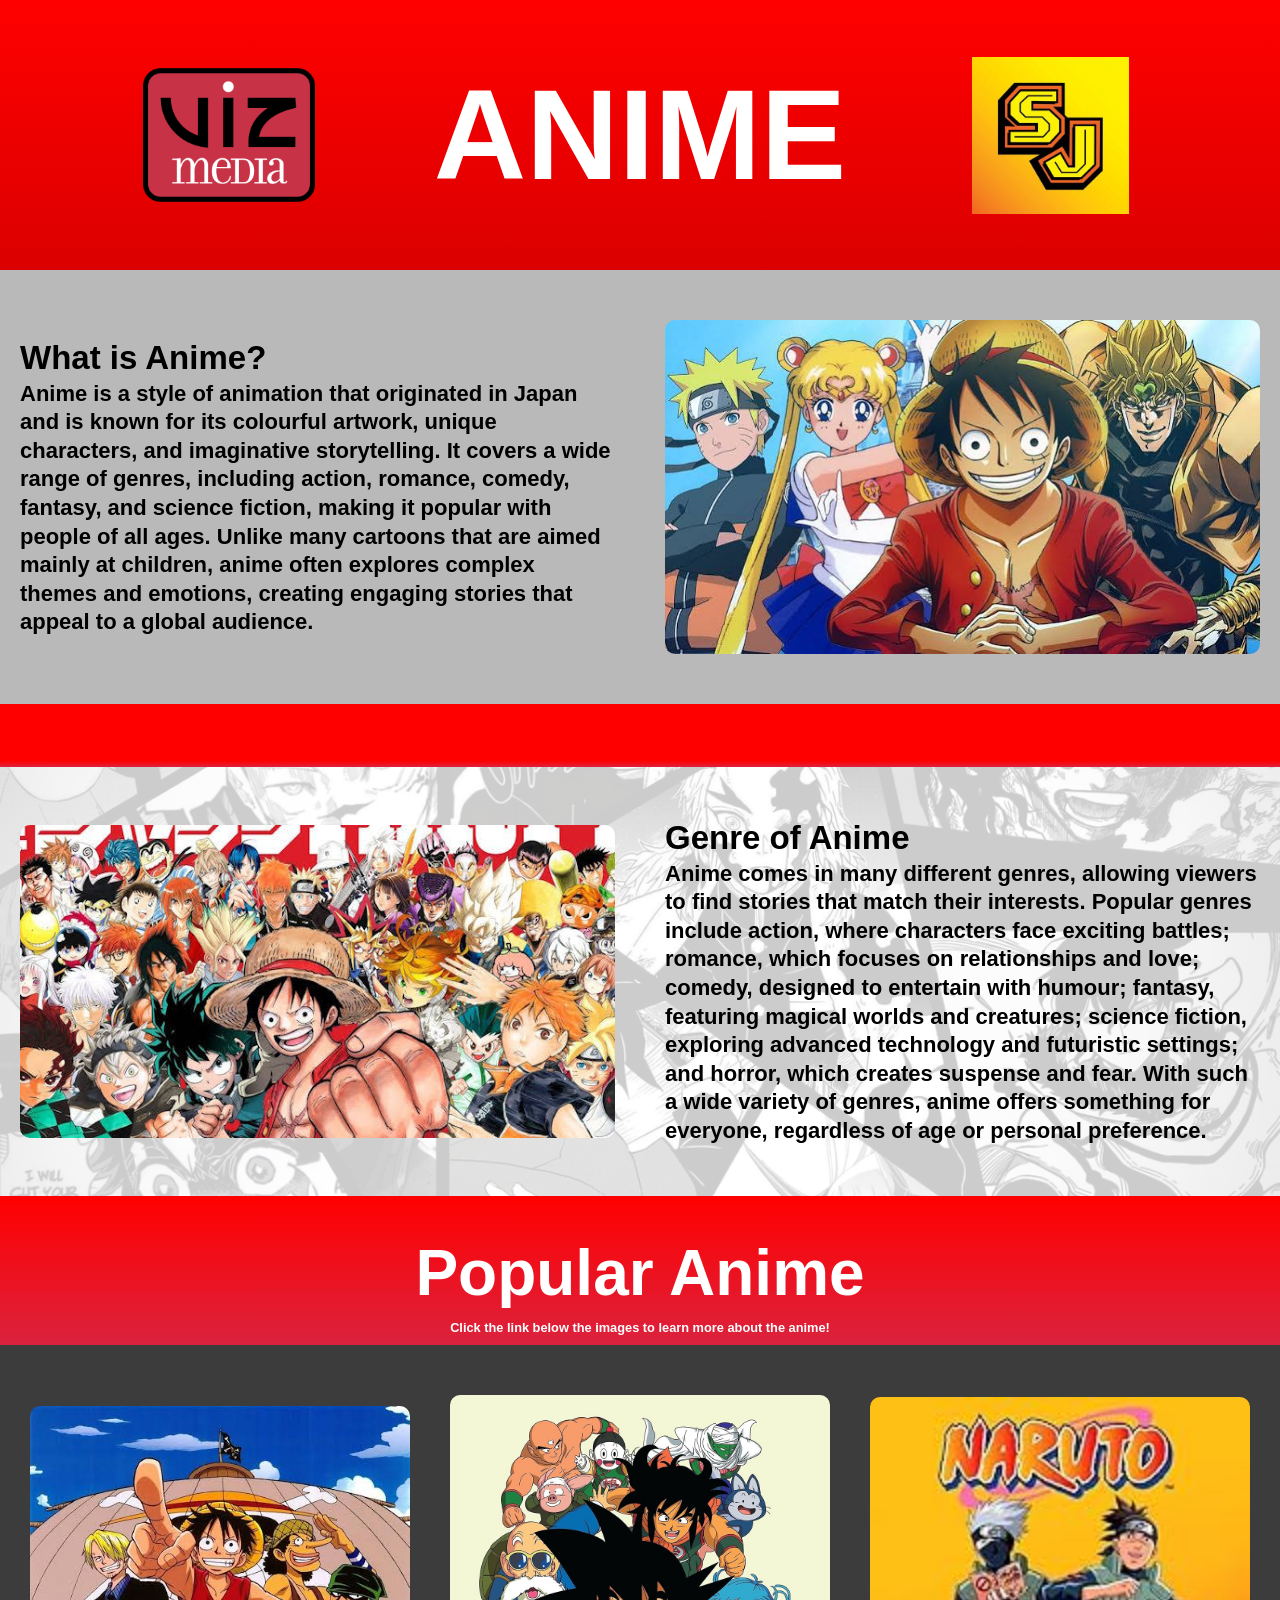
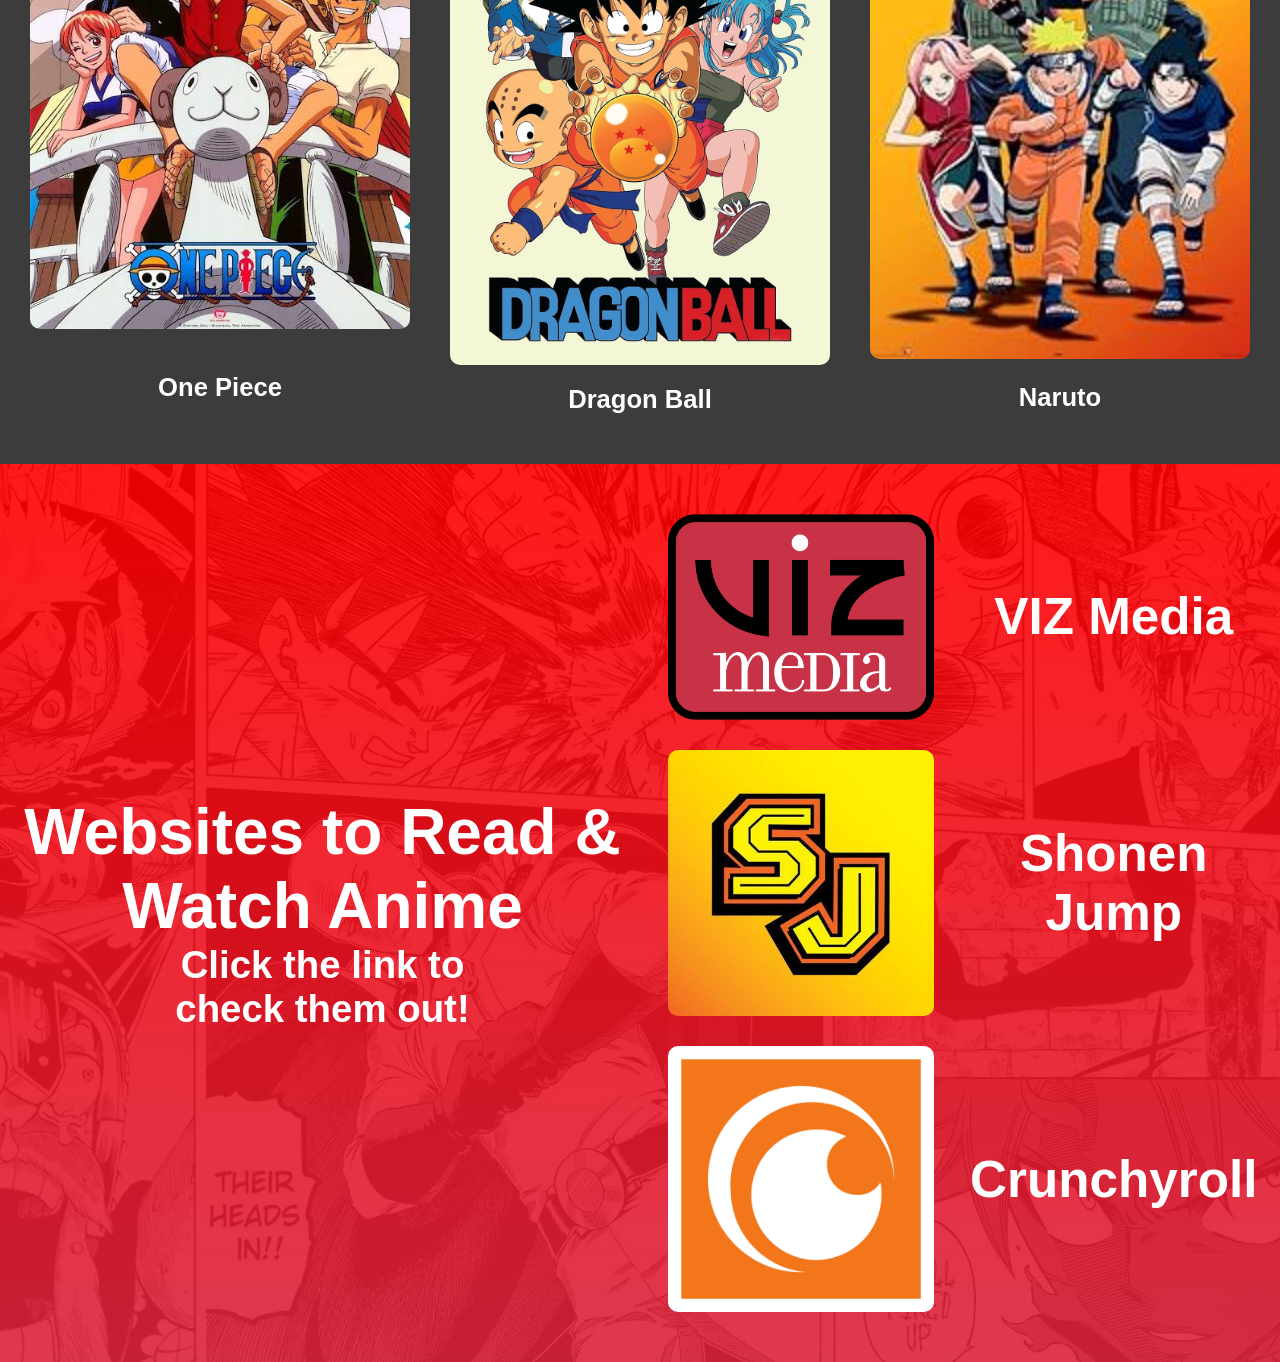
==== commit fc80748d: "Changed file name to work on git" ====
--- a/index.html
+++ b/index.html
@@ -10,9 +10,9 @@
     <!--Hero Section-->
     <section class="hero-banner">
         <div class="hero-content">
-            <img class="hero-img1" src="images/VIZ-media.jpg" alt="VIZ Media">
+            <img class="hero-img1" src="Images/VIZ-media.jpg" alt="VIZ Media">
             <h1 class="hero-title">ANIME</h1>
-            <img class="hero-img2" src="images/Shonen_Jump.jpeg" alt="Shonen Jump">
+            <img class="hero-img2" src="Images/Shonen_Jump.jpeg" alt="Shonen Jump">
         </div>
     </section>
     <!--Content Section 1-->
@@ -21,12 +21,12 @@
             <h1>What is Anime?</h1>
             <p>Anime is a style of animation that originated in Japan and is known for its colourful artwork, unique characters, and imaginative storytelling. It covers a wide range of genres, including action, romance, comedy, fantasy, and science fiction, making it popular with people of all ages. Unlike many cartoons that are aimed mainly at children, anime often explores complex themes and emotions, creating engaging stories that appeal to a global audience.</p>
         </div>
-        <img class="content-img" src="images/Anime.jpeg" alt="Anime"></img>
+        <img class="content-img" src="Images/Anime.jpeg" alt="Anime"></img>
     </section>
     <!--Content Section 2-->
     <section class="section-cut-off"></section>
     <section class="content2">
-        <img class="content-img" src="images/Anime_Genre.jpeg" alt="Anime Genre"></img>
+        <img class="content-img" src="Images/Anime_Genre.jpeg" alt="Anime Genre"></img>
         <div class ="content-text">
             <h1>Genre of Anime</h1>
             <p>Anime comes in many different genres, allowing viewers to find stories that match their interests. Popular genres include action, where characters face exciting battles; romance, which focuses on relationships and love; comedy, designed to entertain with humour; fantasy, featuring magical worlds and creatures; science fiction, exploring advanced technology and futuristic settings; and horror, which creates suspense and fear. With such a wide variety of genres, anime offers something for everyone, regardless of age or personal preference.</p>
@@ -40,15 +40,15 @@
     <section class="content3">
             <div class="anime-grid">
                 <div class="anime-item">
-                    <img class="anime-img" src="images/One_Piece.jpeg" alt="One Piece">
+                    <img class="anime-img" src="Images/One_Piece.jpeg" alt="One Piece">
                     <a class="anime-text" href="One_Piece.html">One Piece</a>
                 </div>
                 <div class="anime-item">
-                    <img class="anime-img"  src="images/Dragon_Ball.jpg" alt="Dragon Ball">
+                    <img class="anime-img"  src="Images/Dragon_Ball.jpg" alt="Dragon Ball">
                     <a class="anime-text" href="Dragon_Ball.html">Dragon Ball</a>
                 </div>
                 <div class="anime-item">
-                    <img class="anime-img" src="images/Naruto.jpg" alt="Naruto">
+                    <img class="anime-img" src="Images/Naruto.jpg" alt="Naruto">
                     <a class="anime-text" href="Naruto.html">Naruto</a>
                 </div>
             </div>
@@ -61,15 +61,15 @@
         </div>
         <div class="links-list">
             <div class="links-item">   
-                <img class="links-img" src="images/VIZ-media.jpg" alt="VIZ Media">
+                <img class="links-img" src="Images/VIZ-media.jpg" alt="VIZ Media">
                 <a class="links" href="https://www.viz.com/">VIZ Media</a>
             </div>
             <div class="links-item">    
-                <img class="links-img" src="images/Shonen_Jump.jpeg" alt="Shonen Jump">
+                <img class="links-img" src="Images/Shonen_Jump.jpeg" alt="Shonen Jump">
                 <a class="links" href="https://www.viz.com/shonenjump">Shonen Jump</a>
             </div>
             <div class="links-item">
-                <img class="links-img" src="images/Crunchyroll.png" alt="Crunchyroll">
+                <img class="links-img" src="Images/Crunchyroll.png" alt="Crunchyroll">
                 <a class="links" href="https://www.crunchyroll.com/">Crunchyroll</a>
             </div>
         </div>
